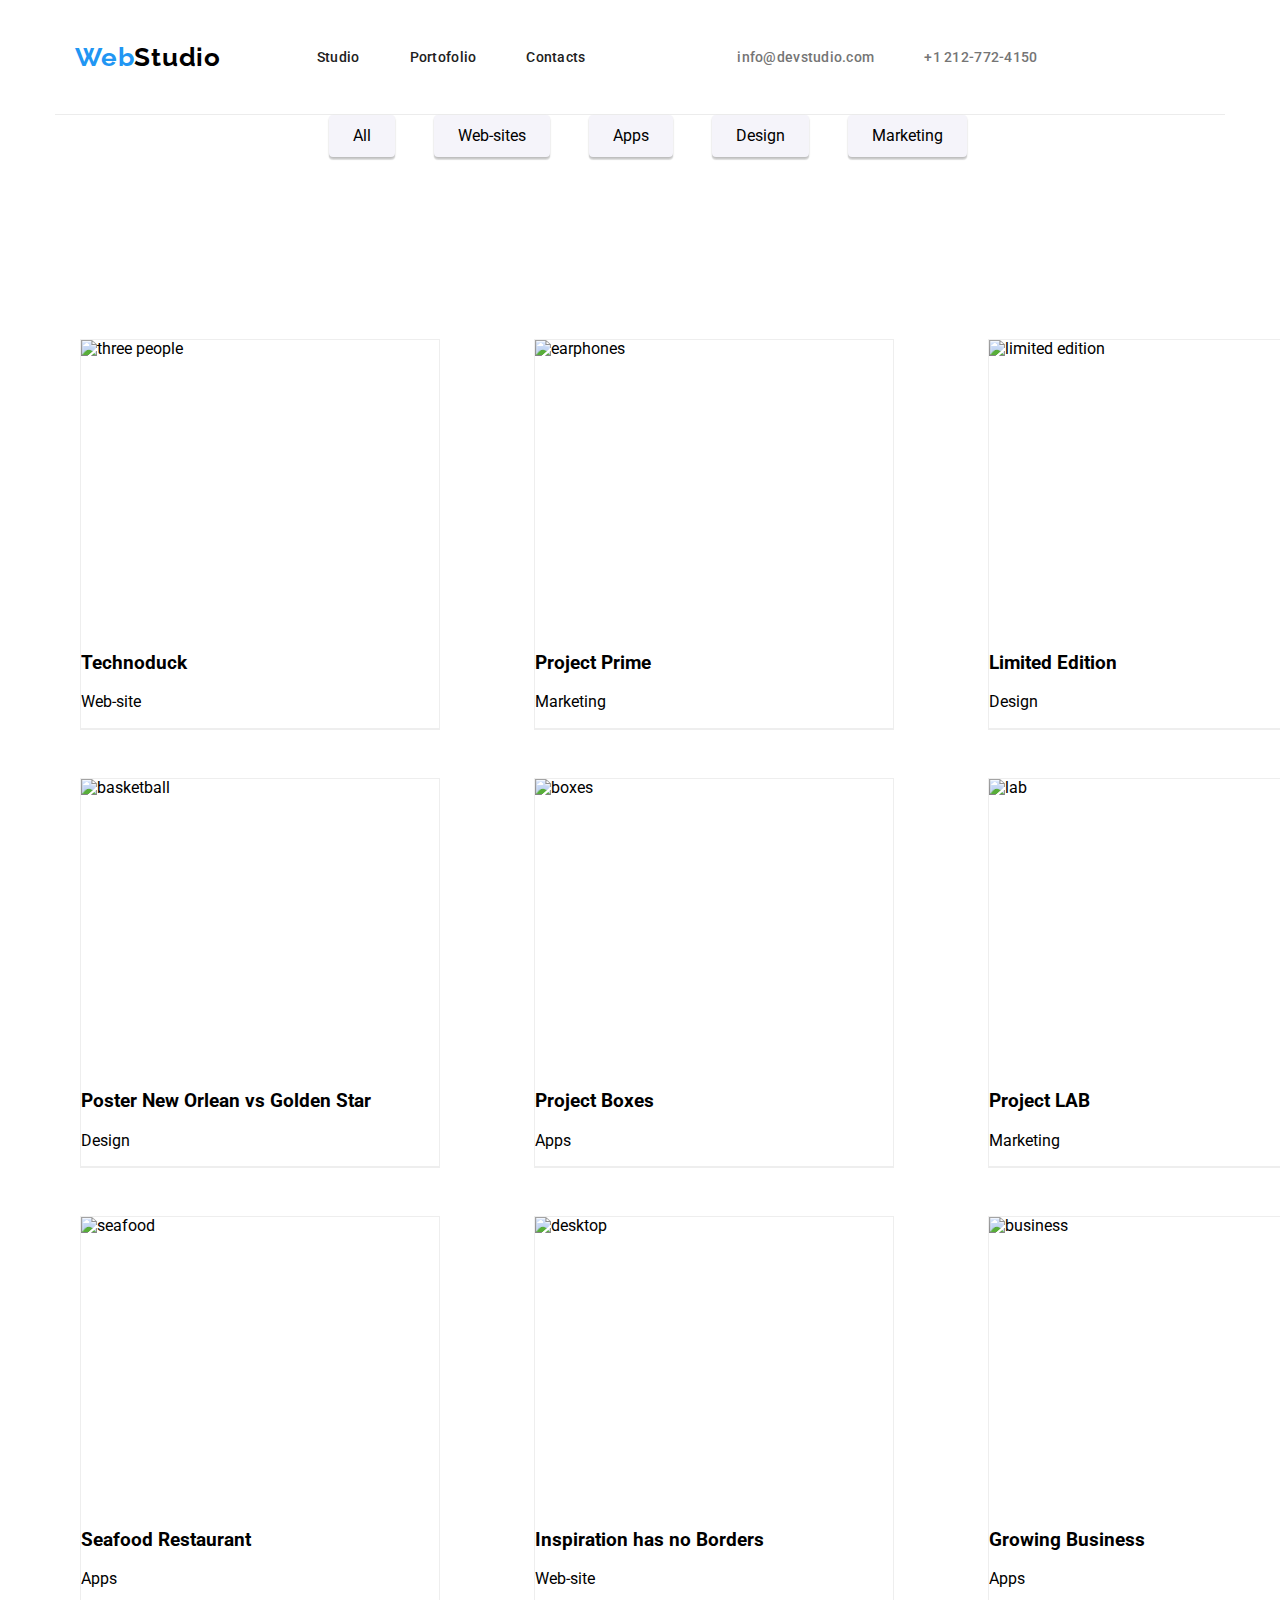
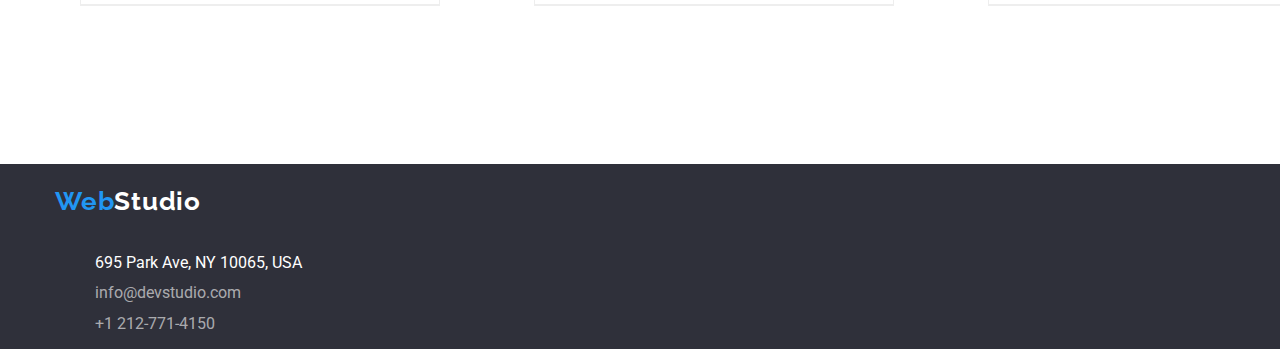
==== portofolio.html @ 062bff17 "update" ====
<!DOCTYPE html>
<html lang="en">
  <head>
    <meta charset="UTF-8" />
    <meta http-equiv="X-UA-Compatible" content="IE=edge" />
    <meta name="viewport" content="width=device-width, initial-scale=1.0" />
    <link rel = "preconnect" href = "[ <https://fonts.gstatic.com>](<https://fonts.gstatic.com/>)">
    <link
      href="https://fonts.googleapis.com/css2?family=Raleway:wght@700&family=Roboto:wght@400;500;700;900&display=swap"
      rel="stylesheet"
    />
     <link
    rel="stylesheet"
    href="https://cdnjs.cloudflare.com/ajax/libs/modern-normalize/1.0.0/modern-normalize.min.css"
  />
    <link rel="stylesheet" href="./css/styles.css">
    <title>Portofolio</title>
  </head>
  <body>
    <div class=" container header-container">
    <header>
      <!---header section-->
      <nav class="header-navigation">
        <h4 class="Webstudio-logo">Studio</h4>
        <ul class="navigation-list">
          <li><a class="navigation-one"href="./index.html">Studio</a></li>
          <li><a class="navigation-two" href="./portofolio.html">Portofolio</a></li>
          <li ><a class="navigation-three" href="Contacts">Contacts</a></li>
        </ul>
      <ul class="navigation-elements">
        <li ><a class="navigation-mail" href="info@devstudio.com">info@devstudio.com</a></li>
        <li ><a class="navigation-tel" href="+1 212-772-4150">+1 212-772-4150</a></li>
      </ul>
      </nav>
    </header>
    </div>
    <main>
      <!----hero section-->
      <div class=" container portofolio-options">
        <ul class="portofolio-list unstyled-list">
          <li class="portofolio-class" ><button class="portofolio-button"type="button">All</button></li>
          <li class="portofolio-class" ><button class="portofolio-button" type="button">Web-sites</button></li>
          <li class="portofolio-class"><button class="portofolio-button" type="button">Apps</button></li>
          <li class="portofolio-class"><button class="portofolio-button" type="button">Design</button></li>
          <li class="portofolio-class"> <button class="portofolio-button" type="button">Marketing</button></li>
        </ul>
      </div>
      </section>
      <!--portofolio section-->
      <div class="container portofolio-container">
          <div class="portofolio-container-one">
        <ul class="portofolio-photos" >
            <li class="portofolio-wrapper">
            <img width="270" height="260" src="./images/three people.jpg" alt="three people" />
            <div class="portofolio-text">
            <h3 class="portofolio-title">Technoduck</h3>
            <p class="paragraph">Web-site</p>
            </div>
          </li>
          <li class="portofolio-wrapper">
            <img  width="270" height="260" src="./images/basketball.jpg" alt="basketball" />
            <div class="portofolio-text">
            <h3 class="portofolio-title">Poster New Orlean vs Golden Star</h3>
            <p class="paragraph">Design</p>
            </div>
          </li>
          <li class="portofolio-wrapper">
            <img  width="270" height="260" src="./images/seafood.jpg" alt="seafood" />
            <div class="portofolio-text">
            <h3 class="portofolio-title">Seafood Restaurant</h3>
            <p class="paragraph">Apps</p>
            </div>
          </li>
        </ul>
        </div>
        <div class="portofolio-container-two">
          <ul class="portofolio-photos">
           <li class="portofolio-wrapper">
            <img  width="270" height="260" src="./images/earphones.jpg" alt="earphones" />
           <div class="portofolio-text">
            <h3 class="portofolio-title">Project Prime</h3>
            <p class="paragraph">Marketing</p>
            </div>
          </li>
          <li class="portofolio-wrapper">
            <img  width="270" height="260" src="./images/two boxes.jpg" alt="boxes" />
            <div class="portofolio-text">
            <h3 class="portofolio-title">Project Boxes</h3>
            <p class="paragraph">Apps</p>
            </div>
          </li>
          <li class="portofolio-wrapper">
            <img  width="270" height="260" src="./images/desktop.jpg" alt="desktop" />
            <div class="portofolio-text">
            <h3 class="title-two">Inspiration has no Borders</h3>
            <p class="paragraph">Web-site</p>
            </div>
          </li>
          </ul>
          </div>
          <div class="portofolio-container-three">
          <ul class="portofolio-photos">
             <li class="portofolio-wrapper">
            <img width="270" height="260"
              src="./images/i am limited edition.jpg"
              alt="limited edition"
            />
            <div class="portofolio-text">
            <h3 class="portofolio-title">Limited Edition</h3>
            <p class="paragraph">Design</p>
            </div>
          </li>
          <li class="portofolio-wrapper">
            <img  width="270" height="260" src="./images/lab tag.jpg" alt="lab" />
            <div class="portofolio-text">
            <h3 class="portofolio-title">Project LAB</h3>
            <p class="paragraph">Marketing</p>
            </div>
          </li>
          <li class="portofolio-wrapper">
            <img  width="270" height="260" src="./images/growimg business.jpg" alt="business" />
            <div class="portofolio-text">
            <h3 class="portofolio-title">Growing Business</h3>
            <p class="paragraph">Apps</p>
            </div>
          </li>
          </ul>
          </div>
      </div>
    </main>
 <!---Footer section-->
    <footer class="footer">
  <div class="container">
  <h4 class="Webstudio-logo-footer">Studio</h4>
  <address class= "container-footer">
  <ul class=" footer-list">
  <li class="footer-link"><a class="footer-address" href="695 Park Ave, NY 10065, USA">695 Park Ave, NY 10065, USA</a></li>
  <li class="footer-link"><a class="footer-mail" href="mailto:info@devstudio.com">info@devstudio.com</a></li>
  <li class="footer-link"><a class="footer-tel" href="tel:+12127724159">+1 212-771-4150</a></li>
    </ul>
  </address>
    </div>
</footer>
    </body>
</html>
---- css/styles.css ----
*,
::after,
::before {
  box-sizing: border-box;
}

/*  Container requirement (B8) */
.container{
 width: 1200px;
  margin: 0 auto;
  padding-left: 15px;
  padding-right: 15px;
  padding-top: 0px;
  padding-bottom: 0px;
}

:root {
  --hover-color: #2196f3;
  --main-color: #212121;
  --background-title: #2f303a;
  --logo-color: #000000;
  --grey-color: #757575;
  --white-color: #ffffff;
  --our-team-color: #f5f4fa;
  --background-portofolio: #e5e5e5;
}

body {
  font-family: "Roboto";
  font-style: normal;
}

/*nagivation tab*/

/*B7, B8 container width*/
.header-container {
  margin: 0 auto;
}
.header-navigation {
  font-weight: 500;
  font-size: 14px;
  line-height: 16px;
  letter-spacing: 0.02em;
  color: var(--main-color);
  list-style: none;
  /*cerinta H3 B4*/
  margin: auto 0;
  /*container flex*/
  display: flex;
  padding: 20px;
  /*H3 B13*/
  border-bottom: 1px solid #ececec;
  align-items: center;
  justify-content: center;
}
.navigation-one:hover,
.navigation-two:hover,
.navigation-three:hover,
.navigation-one:focus,
.navigation-two:focus,
.navigation-three:focus,
.navigation-one:active,
.navigation-two:active,
.navigation-three:active {
  color: var(--hover-color);
  cursor: pointer;
}
.navigation-elements {
  list-style: none;
  flex-grow: 3;
  display: inline-flex;
  gap: 50px;
}
.navigation-mail:hover,
.navigation-mail:focus,
.navigation-tel:hover,
.navigation-tel:focus {
  cursor: pointer;
  text-decoration: none;
  color: var(--hover-color);
}
.navigation-mail {
  text-decoration: none;
  list-style: none;
  text-align: right;
  color: var(--grey-color);
}
.navigation-tel {
  text-decoration: none;
  list-style: none;
  color: var(--grey-color);
}
.navigation-list {
  display: inline-flex;
  justify-content: flex-start;
  gap: 50px;
  flex-grow: 2;
}
.navigation-list li a {
  text-decoration: none;
  list-style: none;
  color: var(--main-color);
}
.navigation-list > li {
  list-style: none;
}
.unstyled-list {
  text-decoration: none;
}
/*logo*/
.Webstudio-logo {
  color: var(--logo-color);
  font-family: Raleway;
  font-weight: 700px;
  letter-spacing: 0.03em;
  line-height: 4.67px;
  font-size: 26px;
  flex-grow: 1;
}
.Webstudio-logo::before {
  content: "Web";
  color: var(--hover-color);
  letter-spacing: 0.03em;
  font-size: 26px;
}

/*hero section*/
.hero-section {
  background-color: var(--background-title);
  text-align: center;
  color: var(--white-color);
  line-height: 2.72;
  gap: 30px;
  /*H3 B15*/
  padding-top: 94px;
  padding-bottom: 94px;
  display: flex;
  flex-direction: column;
}
.hero-index-button {
  font-weight: 700;
  font-size: 16px;
  line-height: 1.85;
  background-color: #2196f3;
  color: var(--white-color);
  box-shadow: 0px 4px 4px rgba(0, 0, 0, 0.15);
  border-radius: 4px;
  width: 200px;
  height: 50px;
  align-self: center;
}

/*about-us*/
.about-us-div {
  display: flex;
  /*H3 B15*/
  flex-direction: row;
  margin-left: auto;
  margin-right: auto;
  margin: 0 auto;
  padding: 94px;
}
.about-us-list {
  display: flex;
  flex-direction: row;
  list-style: none;
  gap: 30px;
}
.us-blocks {
  color: var(--grey-color);
  font-style: normal;
  font-weight: 400;
  font-size: 14px;
  flex-wrap: wrap;
}

.title-about-us {
  font-weight: 700;
  font-size: 14px;
  line-height: 1.14;
  color: var(--main-color);
  text-align: left;
  margin-bottom: 8px;
}
/*something is wrong with class on p
/* *.description-about-us {
  font-weight: 400;
  font-size: 14px;
  line-height: 5.35px;
  letter-spacing: 0.03em;
  color-scheme: var(--grey-color);

}

/*what we do*/

.what-we-do {
  /*container flex*/
  display: flex;
  flex-direction: column;

}
.what-we-do-title {
  font-weight: 700;
  font-size: 36px;
  line-height: 1.16;
  text-align: center;
  letter-spacing: 0.03em;
  color: var(--main-color);
  display: flex;
  align-self: center;
}
.image-section-row {
  gap: 30px;
  width: 370px;
  height: 294px;
  top: 1061px;
  left: 215px;
  display: flex;
}
.photo-row {
  display: flex;
}
/*our team section*/
.team-div {
  display: flex;
  flex-direction: row;
}
.our-team-section {
  background-color: var(--our-team-color);
  display: inline-block;
}
.our-team-title {
  font-size: 36px;
  font-weight: 700;
  text-align: center;
  color: var(--main-color);
}
.team-presentation {
  display: flex;
  flex-direction: row;
  gap: 30px;
}
.index-wrapper {
  font-size: 16px;
  display: flex;
  align-items: center;
  gap: 10px;
  overflow: hidden;
  border-radius: 0px 0px 4px 4px;
  color: var(--main-color);
  letter-spacing: 0.03em;
  flex-direction: row;
  box-shadow: 0px 1px 3px rgba(0, 0, 0, 0.12), 0px 1px 1px rgba(0, 0, 0, 0.14),
    0px 2px 1px rgba(0, 0, 0, 0.2);
}
.our-team-person {
  color: var(--main-color);
  font-weight: 500;
  text-align: center;
}
.our-team-job {
  color: var(--grey-color);
  font-weight: 400;
  text-align: center;
  letter-spacing: 0.03em;
}
/*footer-section*/
.footer {
  background-color: var(--background-title);
  display: flex;
  color: var(--white-color);
}
.container-footer {
  display: flex;
  flex-direction: column;
  text-decoration: none;
  color: var(--white-color);
}
.footer-list {
  text-decoration: none;
  list-style: none;
  font-style: normal;
  gap: 12px;
  display: flex;
  flex-direction: column;
}
.footer-address {
  color: #ffffff;
  margin-top: 28px;
  margin-bottom: 12px;
  text-decoration: none;
}
.footer-mail {
  margin-bottom: 12px;
  color: rgba(255, 255, 255, 0.6);
  text-decoration: none;
}
.footer-tel {
  color: rgba(255, 255, 255, 0.6);
  text-decoration: none;
}

/*logo footer*/

.Webstudio-logo-footer {
  color: var(--white-color);
  font-family: Raleway;
  font-weight: 700px;
  letter-spacing: 0.03em;
  line-height: 4.67px;
  font-size: 26px;
  align-items: center;
}
.Webstudio-logo-footer::before {
  content: "Web";
  color: var(--hover-color);
}
.
/*portofolio section*/
.portofolio-options {
  display: flex;
  margin: 0 auto;
  padding-left: 15px;
  padding-right: 15px;
  padding-top: 30px;
  padding-bottom: 0px;
}
.portofolio-list {
  /*container flex*/
  display: flex;
  gap: 8px;
  flex-direction: row;
  color: var(--main-color);
  justify-content: center;
  border: none;
  align-items: center;
  list-style: none;
  font-weight: 500;
  font-size: 16px;
  line-height: 1.62;
  letter-spacing: 0.03em;
  justify-content: center;
  gap: 15px;
  margin: 0px 0px 72px 0px;
}

.portofolio-button {
  background-color: var(--our-team-color);
  border-radius: 4px;
  border: none;
  transition-duration: 0.2s;
  width: auto;
  margin-right: 24px;
  box-shadow: 0px 3px 1px rgba(0, 0, 0, 0.1), 0px 1px 2px rgba(0, 0, 0, 0.08),
    0px 2px 2px rgba(0, 0, 0, 0.12);
  padding: 12px 24px;
}
.portofolio-button:active {
  box-shadow: 0px 3px 1px rgba(0, 0, 0, 0.1), 0px 1px 2px rgba(0, 0, 0, 0.08),
    0px 2px 2px rgba(0, 0, 0, 0.12);
}
.portofolio-button:hover,
.portofolio-button:focus {
  background-color: var(--hover-color);
  color: var(--white-color);
  border-radius: 4px;
  border: none;
  transition-duration: 0.4s;
  width: auto;
  text-decoration: none;
}
/*portofolio container flex*/

.portofolio-container {
  display: flex;
  align-items: flex-start;
  gap: 30px;
  margin-left: auto;
  margin-right: auto;
  padding: 94px 0;
}
.portofolio-wrapper{
  display: flex;
  flex-direction:column;
  align-items: left;
  overflow: hidden;
  border: 0.5px solid #eee;
   border-bottom: 1px solid #eee;
  margin-bottom: 48px;
  margin-right: 24px;
  width: 360px;
}
.portofolio-wrapper>img {
  display: block;
  max-width: 100%;
  width: 370px;
  height: 294px;
}
.portofolio-container-one,
.portofolio-container-two,
.portofolio-container-three {
  display: flex;
  flex-direction: row;
}
.portofolio-photos {
  margin-left: auto;
  margin-right: auto;
  list-style: none;
}
.portofolio-text {
  border-top: none;
    border-bottom: 1px solid #eeeeee;
    color:var(--white-color)
    box-shadow: 0px 1px 6px rgb(46 47 66 / 8%), 0px 1px 1px rgb(46 47 66 / 16%), 0px 2px 1px rgb(46 47 66 / 8%);
    text-align:left;
}
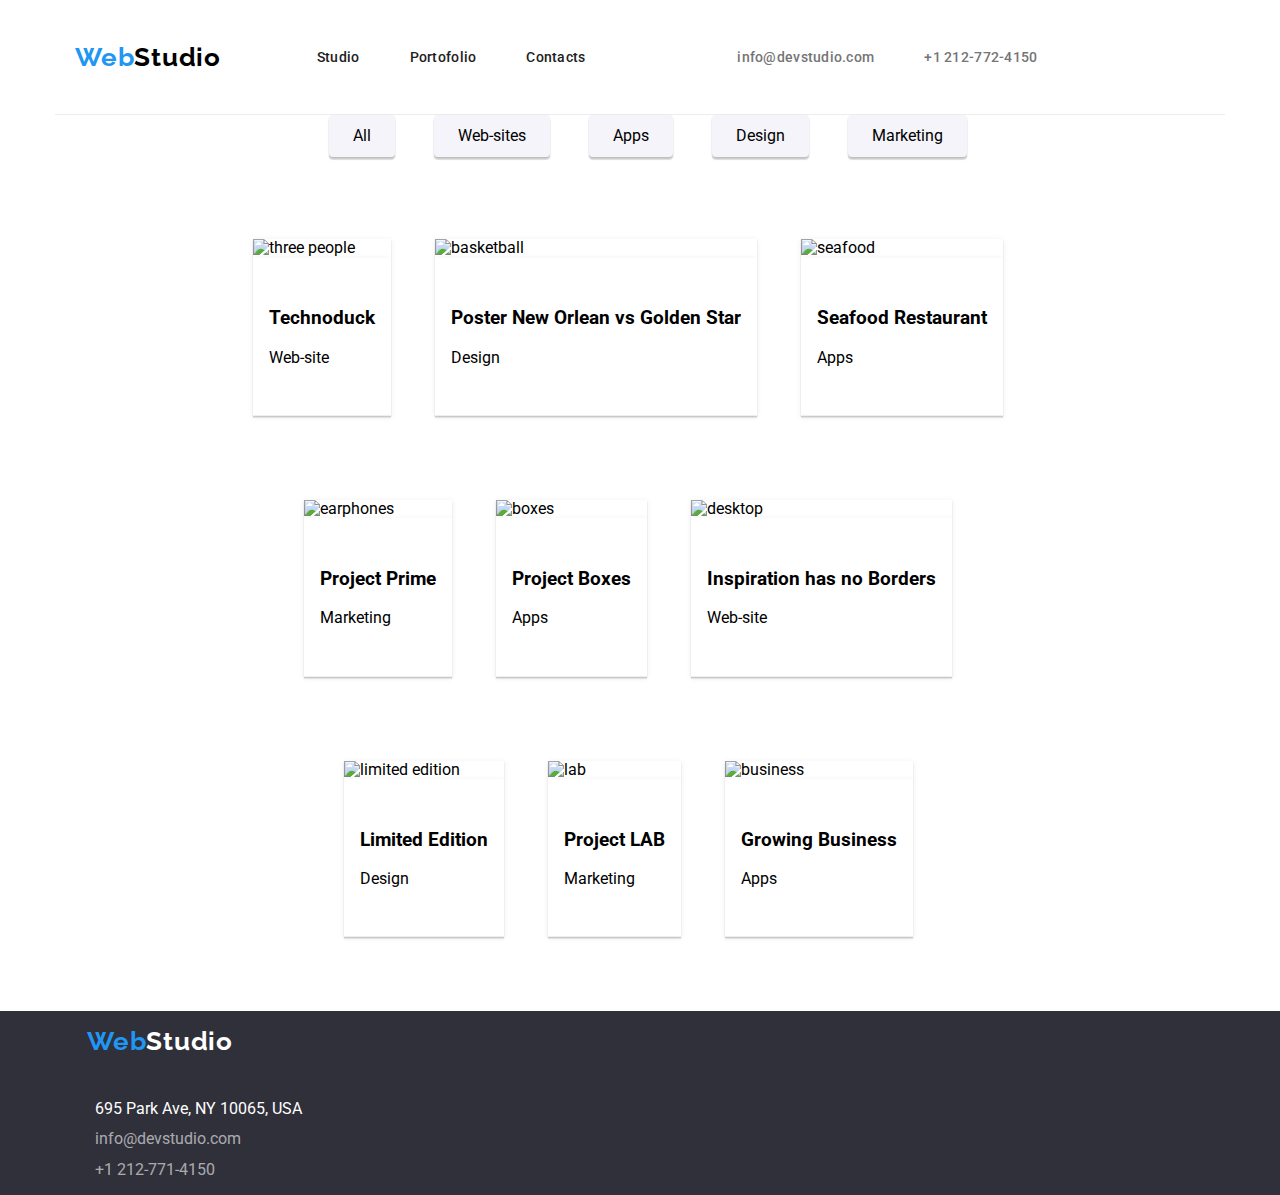
==== commit d73398b9: "updated" ====
--- a/portofolio.html
+++ b/portofolio.html
@@ -4,142 +4,170 @@
     <meta charset="UTF-8" />
     <meta http-equiv="X-UA-Compatible" content="IE=edge" />
     <meta name="viewport" content="width=device-width, initial-scale=1.0" />
-    <link rel = "preconnect" href = "[ <https://fonts.gstatic.com>](<https://fonts.gstatic.com/>)">
+    <link
+      rel="preconnect"
+      href="[ <https://fonts.gstatic.com>](<https://fonts.gstatic.com/>)"
+    />
     <link
       href="https://fonts.googleapis.com/css2?family=Raleway:wght@700&family=Roboto:wght@400;500;700;900&display=swap"
       rel="stylesheet"
     />
-     <link
-    rel="stylesheet"
-    href="https://cdnjs.cloudflare.com/ajax/libs/modern-normalize/1.0.0/modern-normalize.min.css"
-  />
-    <link rel="stylesheet" href="./css/styles.css">
+    <link
+      rel="stylesheet"
+      href="https://cdnjs.cloudflare.com/ajax/libs/modern-normalize/1.0.0/modern-normalize.min.css"
+    />
+    <link rel="stylesheet" href="./css/styles.css" />
     <title>Portofolio</title>
   </head>
   <body>
-    <div class=" container header-container">
     <header>
       <!---header section-->
-      <nav class="header-navigation">
-        <h4 class="Webstudio-logo">Studio</h4>
-        <ul class="navigation-list">
-          <li><a class="navigation-one"href="./index.html">Studio</a></li>
-          <li><a class="navigation-two" href="./portofolio.html">Portofolio</a></li>
-          <li ><a class="navigation-three" href="Contacts">Contacts</a></li>
-        </ul>
-      <ul class="navigation-elements">
-        <li ><a class="navigation-mail" href="info@devstudio.com">info@devstudio.com</a></li>
-        <li ><a class="navigation-tel" href="+1 212-772-4150">+1 212-772-4150</a></li>
-      </ul>
-      </nav>
+      <div class="container header-container">
+        <nav class="header-navigation">
+          <h4 class="Webstudio-logo">Studio</h4>
+          <ul class="navigation-list">
+            <li><a class="navigation-one" href="./index.html">Studio</a></li>
+            <li>
+              <a class="navigation-two" href="./portofolio.html">Portofolio</a>
+            </li>
+            <li><a class="navigation-three" href="Contacts">Contacts</a></li>
+          </ul>
+          <ul class="navigation-elements">
+            <li>
+              <a class="navigation-mail" href="info@devstudio.com"
+                >info@devstudio.com</a
+              >
+            </li>
+            <li>
+              <a class="navigation-tel" href="+1 212-772-4150"
+                >+1 212-772-4150</a
+              >
+            </li>
+          </ul>
+        </nav>
+      </div>
     </header>
-    </div>
+    <!----hero section-->
     <main>
-      <!----hero section-->
-      <div class=" container portofolio-options">
-        <ul class="portofolio-list unstyled-list">
-          <li class="portofolio-class" ><button class="portofolio-button"type="button">All</button></li>
-          <li class="portofolio-class" ><button class="portofolio-button" type="button">Web-sites</button></li>
-          <li class="portofolio-class"><button class="portofolio-button" type="button">Apps</button></li>
-          <li class="portofolio-class"><button class="portofolio-button" type="button">Design</button></li>
-          <li class="portofolio-class"> <button class="portofolio-button" type="button">Marketing</button></li>
-        </ul>
-      </div>
-      </section>
-      <!--portofolio section-->
-      <div class="container portofolio-container">
-          <div class="portofolio-container-one">
-        <ul class="portofolio-photos" >
+      <div class="portofolio-options">
+        <section class="container">
+          <ul class="portofolio-list unstyled-list">
+            <li class="portofolio-class">
+              <button class="portofolio-button" type="button">All</button>
+            </li>
+            <li class="portofolio-class">
+              <button class="portofolio-button" type="button">Web-sites</button>
+            </li>
+            <li class="portofolio-class">
+              <button class="portofolio-button" type="button">Apps</button>
+            </li>
+            <li class="portofolio-class">
+              <button class="portofolio-button" type="button">Design</button>
+            </li>
+            <li class="portofolio-class">
+              <button class="portofolio-button" type="button">Marketing</button>
+            </li>
+          </ul>
+          <!--portofolio section wrapper-->
+          <ul class="portofolio-one">
             <li class="portofolio-wrapper">
-            <img width="270" height="260" src="./images/three people.jpg" alt="three people" />
-            <div class="portofolio-text">
-            <h3 class="portofolio-title">Technoduck</h3>
-            <p class="paragraph">Web-site</p>
-            </div>
-          </li>
-          <li class="portofolio-wrapper">
-            <img  width="270" height="260" src="./images/basketball.jpg" alt="basketball" />
-            <div class="portofolio-text">
-            <h3 class="portofolio-title">Poster New Orlean vs Golden Star</h3>
-            <p class="paragraph">Design</p>
-            </div>
-          </li>
-          <li class="portofolio-wrapper">
-            <img  width="270" height="260" src="./images/seafood.jpg" alt="seafood" />
-            <div class="portofolio-text">
-            <h3 class="portofolio-title">Seafood Restaurant</h3>
-            <p class="paragraph">Apps</p>
-            </div>
-          </li>
-        </ul>
-        </div>
-        <div class="portofolio-container-two">
-          <ul class="portofolio-photos">
-           <li class="portofolio-wrapper">
-            <img  width="270" height="260" src="./images/earphones.jpg" alt="earphones" />
-           <div class="portofolio-text">
-            <h3 class="portofolio-title">Project Prime</h3>
-            <p class="paragraph">Marketing</p>
-            </div>
-          </li>
-          <li class="portofolio-wrapper">
-            <img  width="270" height="260" src="./images/two boxes.jpg" alt="boxes" />
-            <div class="portofolio-text">
-            <h3 class="portofolio-title">Project Boxes</h3>
-            <p class="paragraph">Apps</p>
-            </div>
-          </li>
-          <li class="portofolio-wrapper">
-            <img  width="270" height="260" src="./images/desktop.jpg" alt="desktop" />
-            <div class="portofolio-text">
-            <h3 class="title-two">Inspiration has no Borders</h3>
-            <p class="paragraph">Web-site</p>
-            </div>
-          </li>
+              <img src="./images/three people.jpg" alt="three people" />
+              <div class="portofolio-text">
+                <h3 class="portofolio-title">Technoduck</h3>
+                <p class="paragraph">Web-site</p>
+              </div>
+            </li>
+            <li class="portofolio-wrapper">
+              <img src="./images/basketball.jpg" alt="basketball" />
+              <div class="portofolio-text">
+                <h3 class="portofolio-title">
+                  Poster New Orlean vs Golden Star
+                </h3>
+                <p class="paragraph">Design</p>
+              </div>
+            </li>
+            <li class="portofolio-wrapper">
+              <img src="./images/seafood.jpg" alt="seafood" />
+              <div class="portofolio-text">
+                <h3 class="portofolio-title">Seafood Restaurant</h3>
+                <p class="paragraph">Apps</p>
+              </div>
+            </li>
           </ul>
-          </div>
-          <div class="portofolio-container-three">
-          <ul class="portofolio-photos">
-             <li class="portofolio-wrapper">
-            <img width="270" height="260"
-              src="./images/i am limited edition.jpg"
-              alt="limited edition"
-            />
-            <div class="portofolio-text">
-            <h3 class="portofolio-title">Limited Edition</h3>
-            <p class="paragraph">Design</p>
-            </div>
-          </li>
-          <li class="portofolio-wrapper">
-            <img  width="270" height="260" src="./images/lab tag.jpg" alt="lab" />
-            <div class="portofolio-text">
-            <h3 class="portofolio-title">Project LAB</h3>
-            <p class="paragraph">Marketing</p>
-            </div>
-          </li>
-          <li class="portofolio-wrapper">
-            <img  width="270" height="260" src="./images/growimg business.jpg" alt="business" />
-            <div class="portofolio-text">
-            <h3 class="portofolio-title">Growing Business</h3>
-            <p class="paragraph">Apps</p>
-            </div>
-          </li>
+          <ul class="portofolio-two">
+            <li class="portofolio-wrapper">
+              <img src="./images/earphones.jpg" alt="earphones" />
+              <div class="portofolio-text">
+                <h3 class="portofolio-title">Project Prime</h3>
+                <p class="paragraph">Marketing</p>
+              </div>
+            </li>
+            <li class="portofolio-wrapper">
+              <img src="./images/two boxes.jpg" alt="boxes" />
+              <div class="portofolio-text">
+                <h3 class="portofolio-title">Project Boxes</h3>
+                <p class="paragraph">Apps</p>
+              </div>
+            </li>
+            <li class="portofolio-wrapper">
+              <img src="./images/desktop.jpg" alt="desktop" />
+              <div class="portofolio-text">
+                <h3 class="title-two">Inspiration has no Borders</h3>
+                <p class="paragraph">Web-site</p>
+              </div>
+            </li>
           </ul>
-          </div>
+          <ul class="portofolio-three">
+            <li class="portofolio-wrapper">
+              <img
+                src="./images/i am limited edition.jpg"
+                alt="limited edition"
+              />
+              <div class="portofolio-text">
+                <h3 class="portofolio-title">Limited Edition</h3>
+                <p class="paragraph">Design</p>
+              </div>
+            </li>
+            <li class="portofolio-wrapper">
+              <img src="./images/lab tag.jpg" alt="lab" />
+              <div class="portofolio-text">
+                <h3 class="portofolio-title">Project LAB</h3>
+                <p class="paragraph">Marketing</p>
+              </div>
+            </li>
+            <li class="portofolio-wrapper">
+              <img src="./images/growimg business.jpg" alt="business" />
+              <div class="portofolio-text">
+                <h3 class="portofolio-title">Growing Business</h3>
+                <p class="paragraph">Apps</p>
+              </div>
+            </li>
+          </ul>
+        </section>
       </div>
     </main>
- <!---Footer section-->
+    <!---Footer section-->
     <footer class="footer">
-  <div class="container">
-  <h4 class="Webstudio-logo-footer">Studio</h4>
-  <address class= "container-footer">
-  <ul class=" footer-list">
-  <li class="footer-link"><a class="footer-address" href="695 Park Ave, NY 10065, USA">695 Park Ave, NY 10065, USA</a></li>
-  <li class="footer-link"><a class="footer-mail" href="mailto:info@devstudio.com">info@devstudio.com</a></li>
-  <li class="footer-link"><a class="footer-tel" href="tel:+12127724159">+1 212-771-4150</a></li>
-    </ul>
-  </address>
-    </div>
-</footer>
-    </body>
-</html>+      <div class="container">
+        <h4 class="Webstudio-logo-footer">Studio</h4>
+        <address class="addrress-footer">
+          <ul class="footer-list">
+            <li class="footer-link">
+              <a class="footer-address" href="695 Park Ave, NY 10065, USA"
+                >695 Park Ave, NY 10065, USA</a
+              >
+            </li>
+            <li class="footer-link">
+              <a class="footer-mail" href="mailto:info@devstudio.com"
+                >info@devstudio.com</a
+              >
+            </li>
+            <li class="footer-link">
+              <a class="footer-tel" href="tel:+12127724159">+1 212-771-4150</a>
+            </li>
+          </ul>
+        </address>
+      </div>
+    </footer>
+  </body>
+</html>
--- a/css/styles.css
+++ b/css/styles.css
@@ -4,7 +4,11 @@
   box-sizing: border-box;
 }
 
-/*  Container requirement (B8) */
+a, button, br, img,ul, h1,h2,h3,h4 {
+    margin-left: 0;
+    margin-right: 0;}
+
+/*B7, B8 container width */
 .container{
  width: 1200px;
   margin: 0 auto;
@@ -32,10 +36,7 @@
 
 /*nagivation tab*/
 
-/*B7, B8 container width*/
-.header-container {
-  margin: 0 auto;
-}
+
 .header-navigation {
   font-weight: 500;
   font-size: 14px;
@@ -136,6 +137,7 @@
   padding-bottom: 94px;
   display: flex;
   flex-direction: column;
+  width: 100%;
 }
 .hero-index-button {
   font-weight: 700;
@@ -155,10 +157,8 @@
   display: flex;
   /*H3 B15*/
   flex-direction: row;
-  margin-left: auto;
-  margin-right: auto;
   margin: 0 auto;
-  padding: 94px;
+  justify-content: center;
 }
 .about-us-list {
   display: flex;
@@ -180,8 +180,8 @@
   line-height: 1.14;
   color: var(--main-color);
   text-align: left;
-  margin-bottom: 8px;
-}
+  margin-bottom: 8px;}
+ 
 /*something is wrong with class on p
 /* *.description-about-us {
   font-weight: 400;
@@ -204,19 +204,18 @@
   font-weight: 700;
   font-size: 36px;
   line-height: 1.16;
-  text-align: center;
-  letter-spacing: 0.03em;
-  color: var(--main-color);
-  display: flex;
+  letter-spacing: 0.03em;
+  color: var(--main-color);
   align-self: center;
 }
 .image-section-row {
   gap: 30px;
   width: 370px;
   height: 294px;
-  top: 1061px;
-  left: 215px;
-  display: flex;
+  display: flex;
+  flex-direction: row;
+  flex-wrap: nowrap;
+  align-items: center;
 }
 .photo-row {
   display: flex;
@@ -228,7 +227,8 @@
 }
 .our-team-section {
   background-color: var(--our-team-color);
-  display: inline-block;
+  display: flex;
+  width: 100%;
 }
 .our-team-title {
   font-size: 36px;
@@ -270,14 +270,20 @@
   background-color: var(--background-title);
   display: flex;
   color: var(--white-color);
-}
-.container-footer {
+  width: 100%;
+}
+
+.Webstudio-logo-footer.addrress-footer{
+  gap:28px;
+  align-items: flex-start;
+}
+.addrress-footer {
   display: flex;
   flex-direction: column;
   text-decoration: none;
   color: var(--white-color);
 }
-.footer-list {
+.footer-link {
   text-decoration: none;
   list-style: none;
   font-style: normal;
@@ -311,10 +317,15 @@
   line-height: 4.67px;
   font-size: 26px;
   align-items: center;
+  margin-top: 28px;
+  margin-bottom: 12px;
+  padding-left: 32px;;
 }
 .Webstudio-logo-footer::before {
   content: "Web";
   color: var(--hover-color);
+  margin-top: 28px;
+  margin-bottom: 12px;
 }
 .
 /*portofolio section*/
@@ -383,35 +394,35 @@
 .portofolio-wrapper{
   display: flex;
   flex-direction:column;
-  align-items: left;
   overflow: hidden;
-  border: 0.5px solid #eee;
-   border-bottom: 1px solid #eee;
+  border-bottom: 1px solid #eee;
+  box-shadow: 0px 1px 6px rgb(46 47 66 / 8%), 0px 1px 1px rgb(46 47 66 / 16%), 0px 2px 1px rgb(46 47 66 / 8%);
+  border-top: none;
   margin-bottom: 48px;
   margin-right: 24px;
-  width: 360px;
-}
-.portofolio-wrapper>img {
+
+}
+.portofolio-wrapper.img {
   display: block;
   max-width: 100%;
   width: 370px;
   height: 294px;
 }
-.portofolio-container-one,
-.portofolio-container-two,
-.portofolio-container-three {
-  display: flex;
-  flex-direction: row;
-}
-.portofolio-photos {
-  margin-left: auto;
-  margin-right: auto;
-  list-style: none;
+.portofolio-one,
+.portofolio-two,
+.portofolio-three {
+  display: flex;
+  flex-wrap: nowrap;
+    padding: 10px;
+    gap: 20px;
+    justify-content: center;
+    flex-direction: row;
 }
 .portofolio-text {
-  border-top: none;
-    border-bottom: 1px solid #eeeeee;
     color:var(--white-color)
     box-shadow: 0px 1px 6px rgb(46 47 66 / 8%), 0px 1px 1px rgb(46 47 66 / 16%), 0px 2px 1px rgb(46 47 66 / 8%);
     text-align:left;
-}
+    padding: 32px 16px;
+    box-shadow: 0px 1px 6px rgb(46 47 66 / 8%), 0px 1px 1px rgb(46 47 66 / 16%), 0px 2px 1px rgb(46 47 66 / 8%);
+    border-top:none;
+}
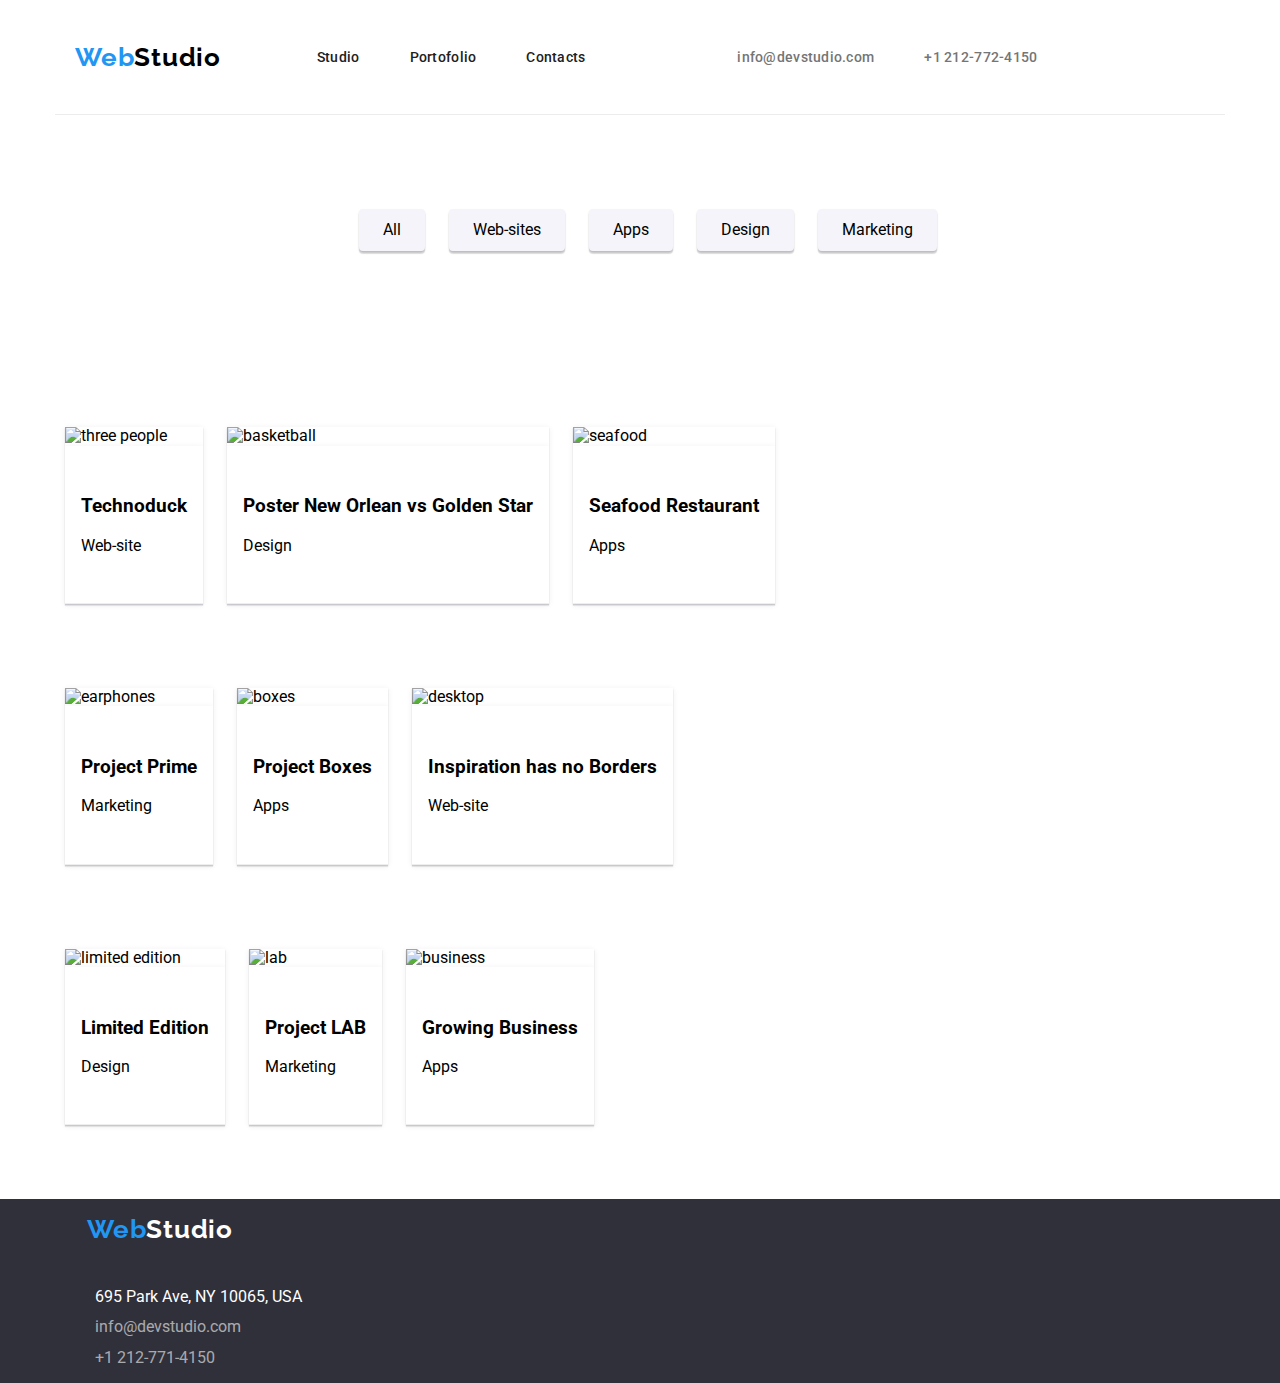
==== commit 929d7c58: "update" ====
--- a/portofolio.html
+++ b/portofolio.html
@@ -51,7 +51,7 @@
     <main>
       <div class="portofolio-options">
         <section class="container">
-          <ul class="portofolio-list unstyled-list">
+          <ul class="portofolio-list">
             <li class="portofolio-class">
               <button class="portofolio-button" type="button">All</button>
             </li>
--- a/css/styles.css
+++ b/css/styles.css
@@ -138,6 +138,7 @@
   display: flex;
   flex-direction: column;
   width: 100%;
+  height: 100%;
 }
 .hero-index-button {
   font-weight: 700;
@@ -229,30 +230,42 @@
   background-color: var(--our-team-color);
   display: flex;
   width: 100%;
+  flex-direction: column;
 }
 .our-team-title {
   font-size: 36px;
   font-weight: 700;
   text-align: center;
   color: var(--main-color);
+  line-height: 1.16;
+  text-align: center;
+  letter-spacing: 0.03em;  
 }
 .team-presentation {
   display: flex;
   flex-direction: row;
   gap: 30px;
+  list-style: none;
+}
+.team-card{
+ padding: 32px 16px; 
+
 }
 .index-wrapper {
   font-size: 16px;
   display: flex;
-  align-items: center;
-  gap: 10px;
+  flex-direction: column;
+  flex-wrap: wrap;
   overflow: hidden;
-  border-radius: 0px 0px 4px 4px;
-  color: var(--main-color);
-  letter-spacing: 0.03em;
-  flex-direction: row;
-  box-shadow: 0px 1px 3px rgba(0, 0, 0, 0.12), 0px 1px 1px rgba(0, 0, 0, 0.14),
-    0px 2px 1px rgba(0, 0, 0, 0.2);
+  color: var(--main-color);
+  letter-spacing: 0.03em;
+  box-shadow: 0px 1px 3px rgba(0, 0, 0, 0.12), 0px 1px 1px rgba(0, 0, 0, 0.14), 0px 2px 1px rgba(0, 0, 0, 0.2);
+border-radius: 0px 0px 4px 4px;
+}
+.index-wrapper>img{
+  display: block;
+  width: 270px;
+  height:260px;
 }
 .our-team-person {
   color: var(--main-color);
@@ -340,10 +353,9 @@
 .portofolio-list {
   /*container flex*/
   display: flex;
-  gap: 8px;
-  flex-direction: row;
-  color: var(--main-color);
+  flex-direction: row;
   justify-content: center;
+  color: var(--main-color);
   border: none;
   align-items: center;
   list-style: none;
@@ -351,9 +363,13 @@
   font-size: 16px;
   line-height: 1.62;
   letter-spacing: 0.03em;
-  justify-content: center;
-  gap: 15px;
   margin: 0px 0px 72px 0px;
+  padding-top: 94px;
+  padding-bottom: 94px;;
+}
+.portofolio-class{
+  gap: 8px;
+
 }
 
 .portofolio-button {
@@ -375,11 +391,10 @@
 .portofolio-button:focus {
   background-color: var(--hover-color);
   color: var(--white-color);
-  border-radius: 4px;
-  border: none;
   transition-duration: 0.4s;
   width: auto;
   text-decoration: none;
+  cursor: pointer;
 }
 /*portofolio container flex*/
 
@@ -413,10 +428,8 @@
 .portofolio-three {
   display: flex;
   flex-wrap: nowrap;
-    padding: 10px;
-    gap: 20px;
-    justify-content: center;
-    flex-direction: row;
+  padding: 10px;
+  flex-direction: row;
 }
 .portofolio-text {
     color:var(--white-color)
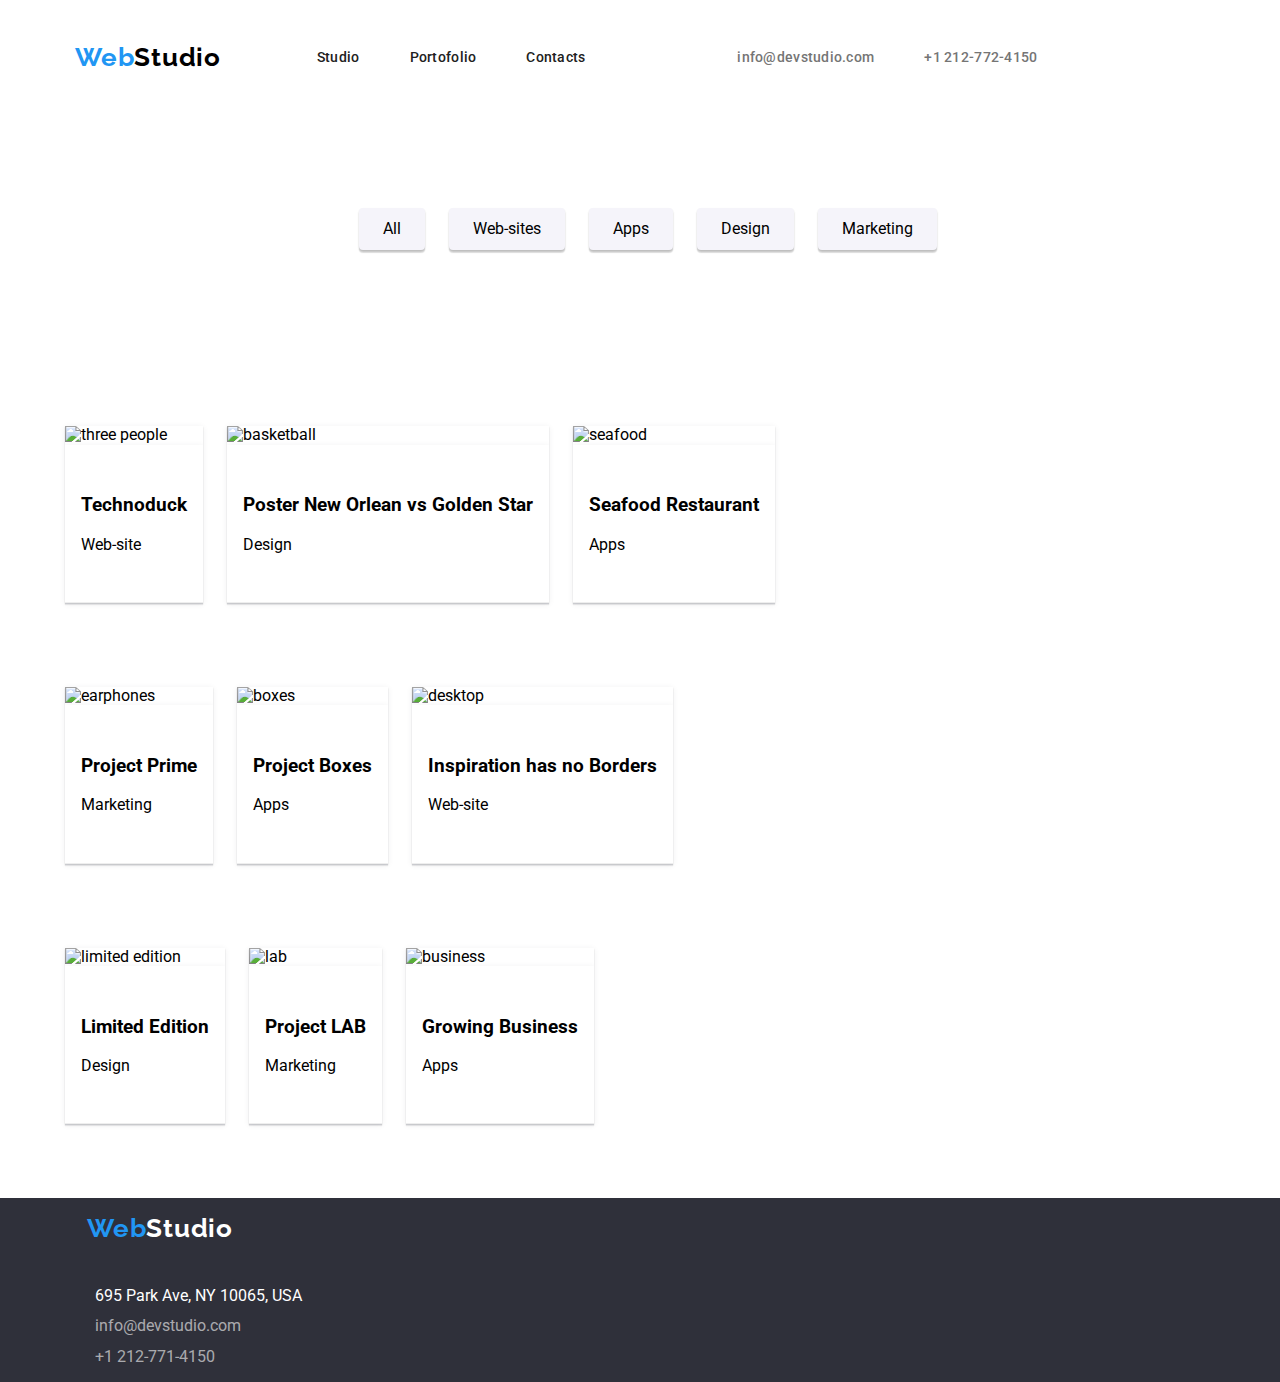
==== commit 90df5d7e: "Merge pull request #45 from si12mo34/Homework-03" ====
--- a/portofolio.html
+++ b/portofolio.html
@@ -20,7 +20,7 @@
     <title>Portofolio</title>
   </head>
   <body>
-    <header>
+    <header class="hearder-start">
       <!---header section-->
       <div class="container header-container">
         <nav class="header-navigation">
--- a/css/styles.css
+++ b/css/styles.css
@@ -34,6 +34,9 @@
   font-style: normal;
 }
 
+.header-start{
+ border-bottom: 1px solid #ececec;
+}
 /*nagivation tab*/
 
 
@@ -50,7 +53,6 @@
   display: flex;
   padding: 20px;
   /*H3 B13*/
-  border-bottom: 1px solid #ececec;
   align-items: center;
   justify-content: center;
 }
@@ -128,7 +130,6 @@
 /*hero section*/
 .hero-section {
   background-color: var(--background-title);
-  text-align: center;
   color: var(--white-color);
   line-height: 2.72;
   gap: 30px;
@@ -137,8 +138,10 @@
   padding-bottom: 94px;
   display: flex;
   flex-direction: column;
+  justify-content: center;
+  text-align: center;
   width: 100%;
-  height: 100%;
+  height: 600px;
 }
 .hero-index-button {
   font-weight: 700;
@@ -160,6 +163,8 @@
   flex-direction: row;
   margin: 0 auto;
   justify-content: center;
+  padding-bottom: 94px;
+  padding-top: 94px;
 }
 .about-us-list {
   display: flex;
@@ -199,6 +204,8 @@
   /*container flex*/
   display: flex;
   flex-direction: column;
+  padding-bottom: 94px;
+  padding-top: 94px;
 
 }
 .what-we-do-title {
@@ -225,13 +232,11 @@
 .team-div {
   display: flex;
   flex-direction: row;
-}
-.our-team-section {
+  padding-bottom: 94px;
+  padding-top: 94px;
   background-color: var(--our-team-color);
-  display: flex;
-  width: 100%;
-  flex-direction: column;
-}
+}
+
 .our-team-title {
   font-size: 36px;
   font-weight: 700;
@@ -260,7 +265,9 @@
   color: var(--main-color);
   letter-spacing: 0.03em;
   box-shadow: 0px 1px 3px rgba(0, 0, 0, 0.12), 0px 1px 1px rgba(0, 0, 0, 0.14), 0px 2px 1px rgba(0, 0, 0, 0.2);
-border-radius: 0px 0px 4px 4px;
+  border-radius: 0px 0px 4px 4px;
+    margin-left: 30px;
+    margin-top: 50px;
 }
 .index-wrapper>img{
   display: block;
@@ -347,8 +354,8 @@
   margin: 0 auto;
   padding-left: 15px;
   padding-right: 15px;
-  padding-top: 30px;
-  padding-bottom: 0px;
+  padding-bottom: 94px;
+  padding-top: 94px;
 }
 .portofolio-list {
   /*container flex*/
@@ -404,7 +411,8 @@
   gap: 30px;
   margin-left: auto;
   margin-right: auto;
-  padding: 94px 0;
+  padding-bottom: 94px;
+  padding-top: 94px;
 }
 .portofolio-wrapper{
   display: flex;
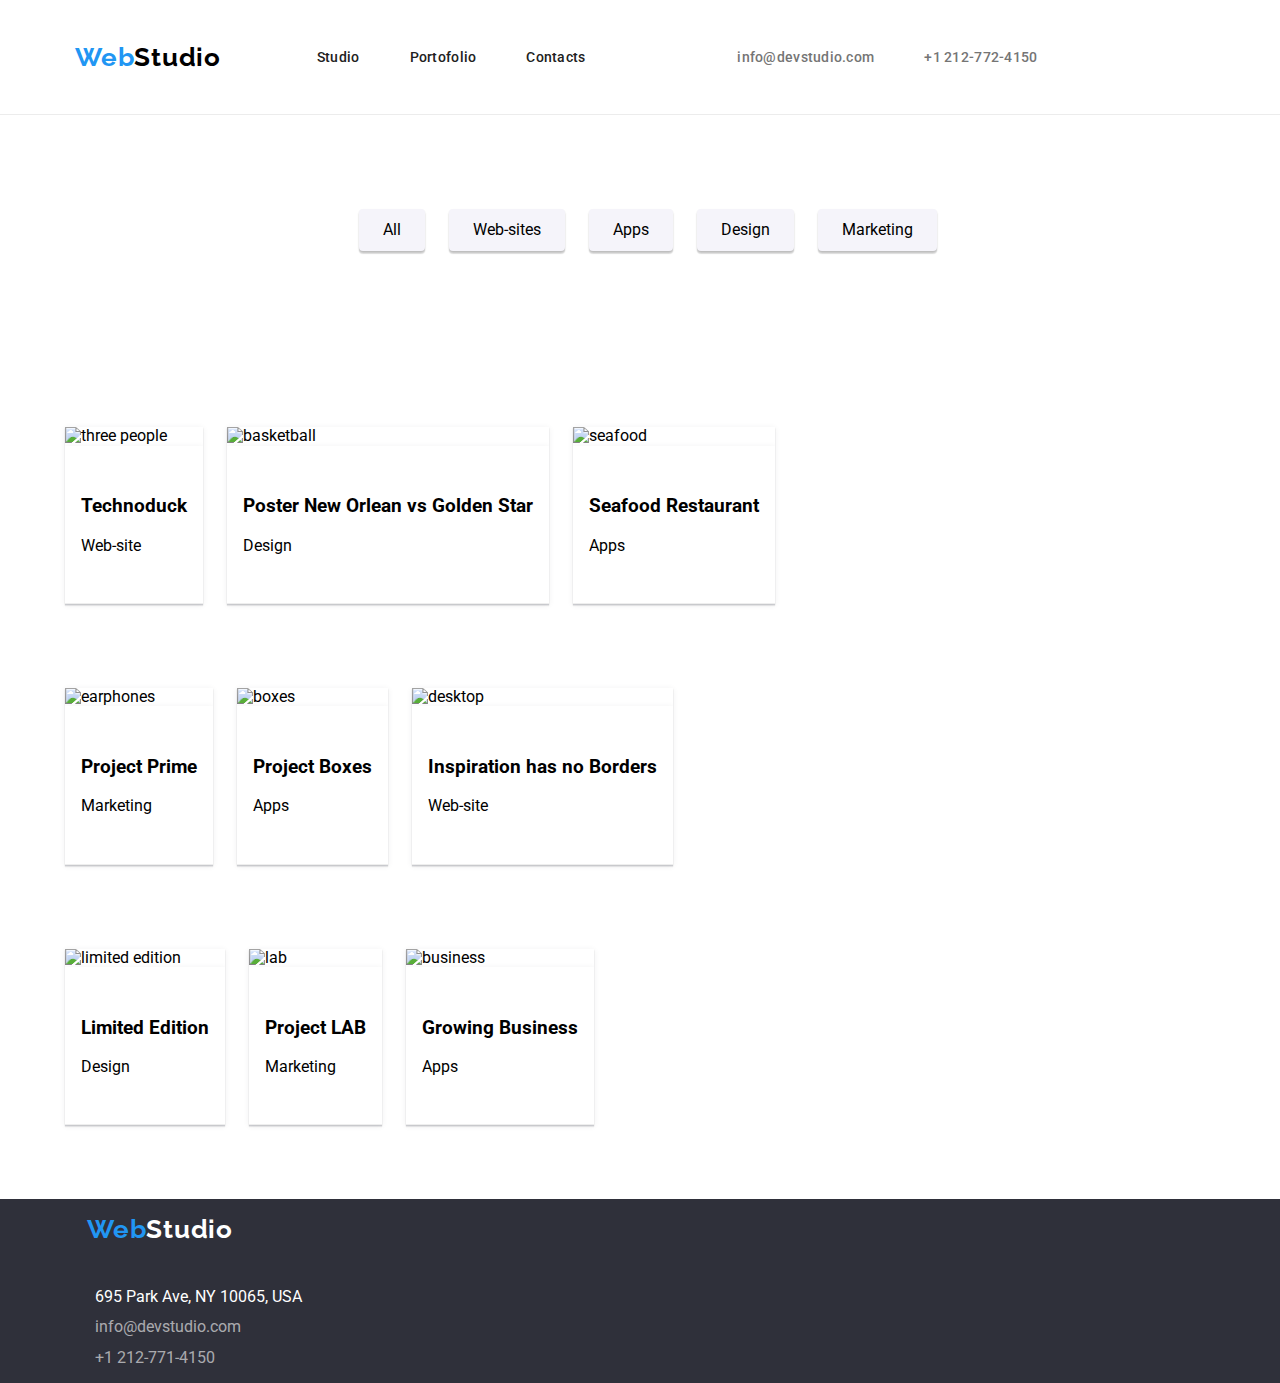
==== commit 1b2f6fbe: "updated" ====
--- a/portofolio.html
+++ b/portofolio.html
@@ -20,7 +20,7 @@
     <title>Portofolio</title>
   </head>
   <body>
-    <header class="hearder-start">
+    <header class="hearder-segment">
       <!---header section-->
       <div class="container header-container">
         <nav class="header-navigation">
--- a/css/styles.css
+++ b/css/styles.css
@@ -34,9 +34,10 @@
   font-style: normal;
 }
 
-.header-start{
- border-bottom: 1px solid #ececec;
-}
+.hearder-segment{
+  border-bottom: 1px solid #ececec;
+}
+
 /*nagivation tab*/
 
 
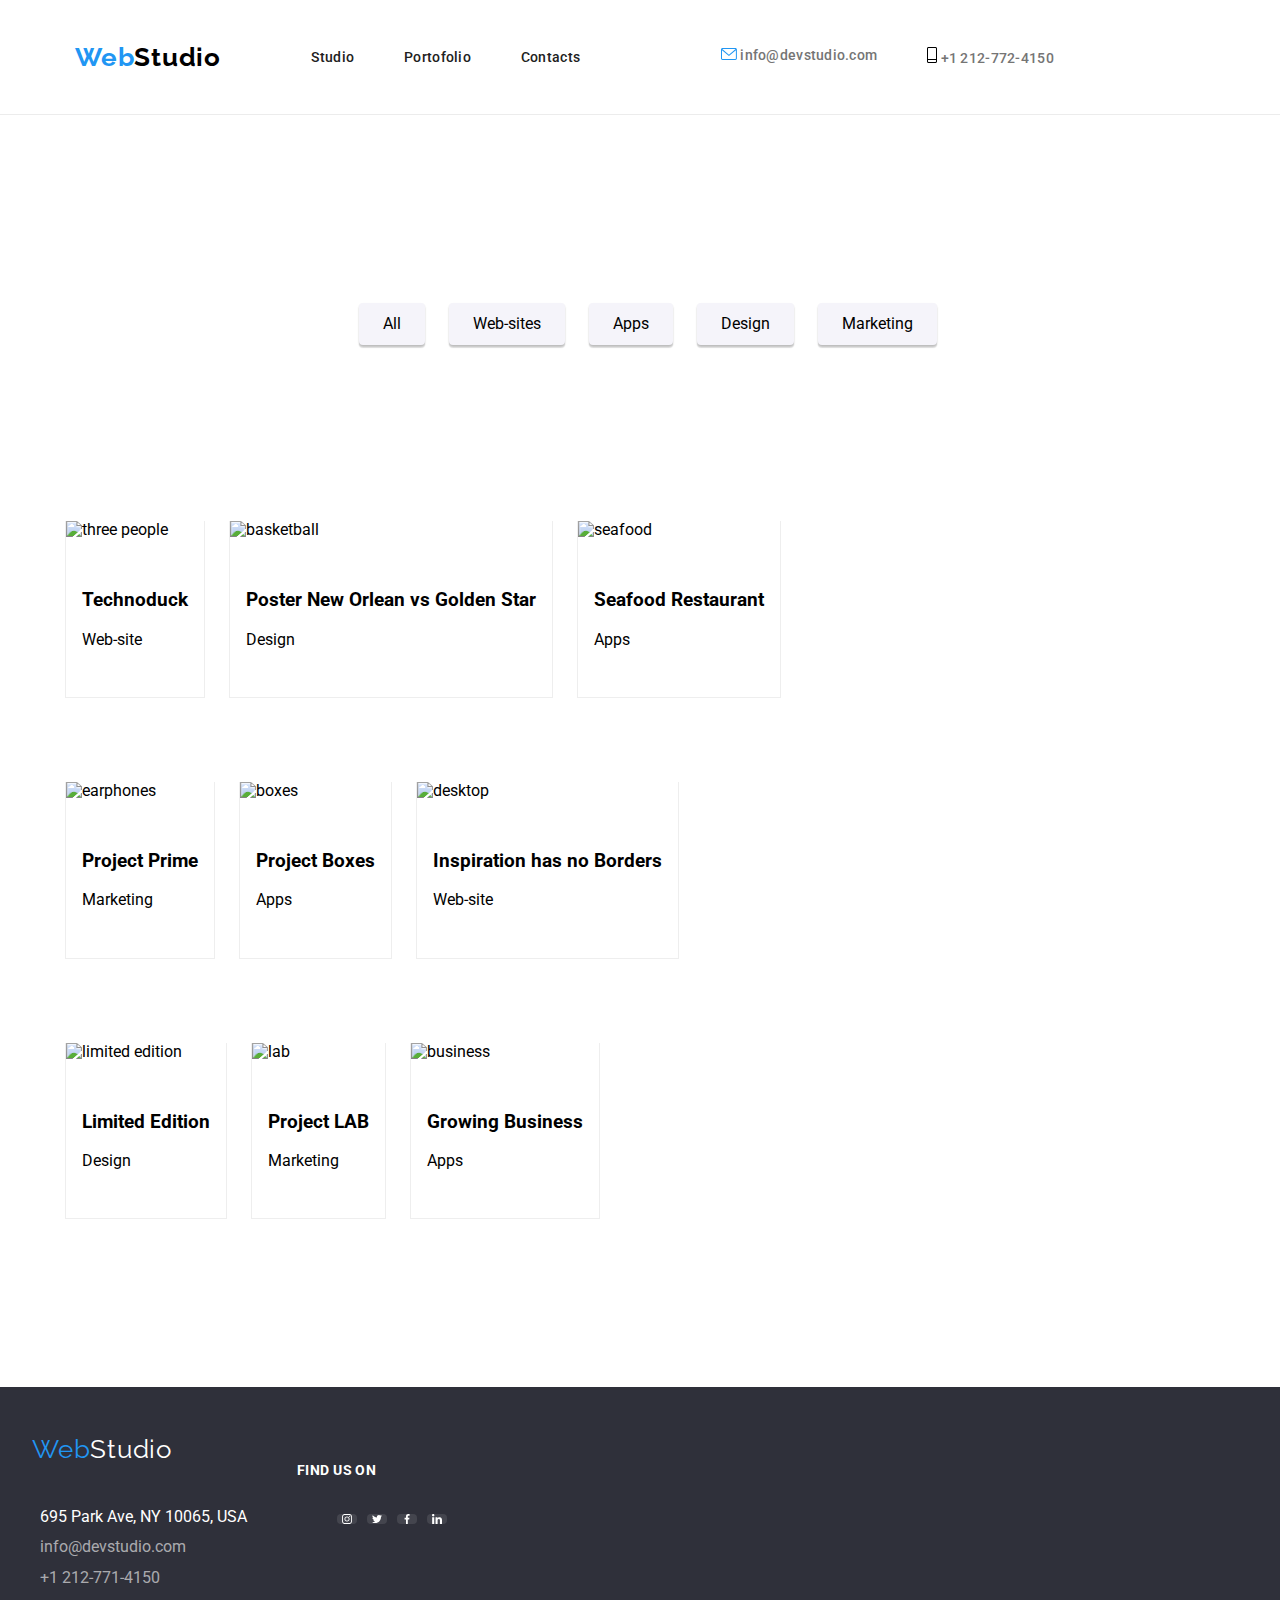
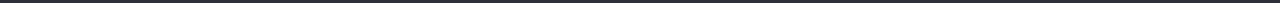
==== commit 649433b0: "commit" ====
--- a/portofolio.html
+++ b/portofolio.html
@@ -22,7 +22,7 @@
   <body>
     <header class="hearder-segment">
       <!---header section-->
-      <div class="container header-container">
+      <div class="container">
         <nav class="header-navigation">
           <h4 class="Webstudio-logo">Studio</h4>
           <ul class="navigation-list">
@@ -34,11 +34,23 @@
           </ul>
           <ul class="navigation-elements">
             <li>
+              <svg width="16" height="12">
+                <use
+                  class="icon-email"
+                  href="./images/icons.svg/symbol-defs.svg#icon-envelope-1"
+                ></use>
+              </svg>
               <a class="navigation-mail" href="info@devstudio.com"
                 >info@devstudio.com</a
               >
             </li>
             <li>
+              <svg width="10" height="16">
+                <use
+                  class="icon.tel"
+                  href="./images/icons.svg/symbol-defs.svg#icon-Vector-1"
+                ></use>
+              </svg>
               <a class="navigation-tel" href="+1 212-772-4150"
                 >+1 212-772-4150</a
               >
@@ -148,10 +160,12 @@
     </main>
     <!---Footer section-->
     <footer class="footer">
-      <div class="container">
-        <h4 class="Webstudio-logo-footer">Studio</h4>
-        <address class="addrress-footer">
-          <ul class="footer-list">
+      <div class="container-footer"> 
+        <div class="left-side-footer">
+        <a class="Webstudio-logo-footer" href="#">Studio</a> 
+        <address>
+          <div>
+          <ul class="unstyled-list-left">
             <li class="footer-link">
               <a class="footer-address" href="695 Park Ave, NY 10065, USA"
                 >695 Park Ave, NY 10065, USA</a
@@ -165,9 +179,37 @@
             <li class="footer-link">
               <a class="footer-tel" href="tel:+12127724159">+1 212-771-4150</a>
             </li>
-          </ul>
+            </ul>
+          </ul>
+          </div>
         </address>
+        </div>
+      <div class="right-side-footer">
+         <a class="find-us-title"> FIND US ON </a>
+        <ul class="unstyled-list-icon">
+        <svg class="icon-instagram-footer">
+                  <use
+                    href="./images/icons.svg/symbol-defs.svg#icon-instagram-2"
+                  ></use>
+                </svg>
+                <svg class="icon-twitter-footer">
+                  <use
+                    href="./images/icons.svg/symbol-defs.svg#icon-twitter-1"
+                  ></use>
+                </svg>
+                <svg class="icon-facebook-footer">
+                  <use
+                    href="./images/icons.svg/symbol-defs.svg#icon-facebook-1"
+                  ></use>
+                </svg>
+                <svg class="icon-linkedin-footer">
+                  <use
+                    href="./images/icons.svg/symbol-defs.svg#icon-linkedin-1"
+                  ></use>
+                </svg>
+                </ul>
       </div>
+       </div>
     </footer>
   </body>
 </html>
--- a/css/styles.css
+++ b/css/styles.css
@@ -27,6 +27,7 @@
   --white-color: #ffffff;
   --our-team-color: #f5f4fa;
   --background-portofolio: #e5e5e5;
+  --social-links-color:#AFB1B8;
 }
 
 body {
@@ -109,8 +110,17 @@
   list-style: none;
 }
 .unstyled-list {
-  text-decoration: none;
-}
+  text-decoration: none;}
+
+  .icon-email,.icon-tel{
+    color: var(--grey-color);
+  }
+.icon-email,.icon-tel:hover,
+.icon-email,.icon-tel:focus{
+  fill:#2196f3;
+  cursor: pointer;
+}
+
 /*logo*/
 .Webstudio-logo {
   color: var(--logo-color);
@@ -127,10 +137,32 @@
   letter-spacing: 0.03em;
   font-size: 26px;
 }
+.icon-about{
+  display: flex;
+  justify-content: center;
+  background-color:var(--our-team-color);
+  border-radius: 4px;
+  margin:30px;
+  width: 270px;
+  height: 120px;
+  padding: 25px,102.34px;
+  position: relative;
+  border: 2px var(--our-team-color);
+}
+.icon-about:hover{
+ border:2px solid var(--hover-color);
+}
+.icon-about-figure{
+ position: absolute;
+ width: 65.32px;
+ height:70px;
+ text-align: center;
+
+}
 
 /*hero section*/
 .hero-section {
-  background-color: var(--background-title);
+  /*background-color: var(--background-title);*/
   color: var(--white-color);
   line-height: 2.72;
   gap: 30px;
@@ -143,6 +175,11 @@
   text-align: center;
   width: 100%;
   height: 600px;
+  background-image: url(../images/background.jpg);
+  background-repeat: no-repeat;
+  background-size: cover;
+  background: linear-gradient(rgba(47, 48, 58, 0.4));
+
 }
 .hero-index-button {
   font-weight: 700;
@@ -262,13 +299,11 @@
   display: flex;
   flex-direction: column;
   flex-wrap: wrap;
-  overflow: hidden;
   color: var(--main-color);
   letter-spacing: 0.03em;
   box-shadow: 0px 1px 3px rgba(0, 0, 0, 0.12), 0px 1px 1px rgba(0, 0, 0, 0.14), 0px 2px 1px rgba(0, 0, 0, 0.2);
   border-radius: 0px 0px 4px 4px;
-    margin-left: 30px;
-    margin-top: 50px;
+  margin-top: 50px;
 }
 .index-wrapper>img{
   display: block;
@@ -284,8 +319,63 @@
   color: var(--grey-color);
   font-weight: 400;
   text-align: center;
-  letter-spacing: 0.03em;
-}
+  letter-spacing: 0.03em;}
+
+  /*social icons*/
+
+  .icon-social-links{
+  fill:var(--social-links-color);
+  display: flex;
+  justify-content: center;
+  padding: 30px;
+  gap: 20px;}
+   .icon-social-links:hover{
+  fill: var(--hover-color);
+   }
+
+  .icon-instagram{
+   width: 20px;
+   height: 20px;
+  }
+  .icon-twitter{
+   width: 20px;
+   height: 16.25px;}
+  .icon-facebook{
+   width: 20px;
+   height: 20px;
+  }
+.icon-linkedin{
+   width: 20px;
+   height: 20px;
+}
+
+/*our customers*/
+.our-customers{
+  display: flex;
+  flex-direction:column;
+  flex-wrap: nowrap;
+  padding: 94px;
+
+}
+.our-customers-title{
+  font-weight: 700;
+  size:36px;
+  text-align: center;
+  color: var(--main-color);
+}
+.our-customers-list{
+  fill:var(--social-links-color);
+  display: flex;
+  gap: 30px;
+  margin-top:20px;}
+.our-customers-list-01:hover,.our-customers-list-02:hover,.our-customers-list-03:hover,.our-customers-list-04:hover,.our-customers-list-05:hover,.our-customers-list-06:hover{
+fill: var(--hover-color);
+}
+.our-customers-list-01,.our-customers-list-02,.our-customers-list-03,.our-customers-list-04,.our-customers-list-05,.our-customers-list-06{
+border: 1px solid var(--social-links-color);
+border-radius: 4px; 
+  }
+ 
 /*footer-section*/
 .footer {
   background-color: var(--background-title);
@@ -293,17 +383,28 @@
   color: var(--white-color);
   width: 100%;
 }
-
-.Webstudio-logo-footer.addrress-footer{
-  gap:28px;
-  align-items: flex-start;
-}
-.addrress-footer {
+.container-footer{
+  display: flex;
+  flex-direction: row;
+  gap:50px;
+}
+.Webstudio-logo-footer,.left-side-footer,..Webstudio-logo-footer::before{
+  display: flex;
+  gap: 30px;
+}
+
+.left-side-footer{
+ display: flex;
+flex-direction: column;
+text-decoration: none;
+text-transform: none;
+color: var(--white-color); 
+}
+.right-side-footer{
   display: flex;
   flex-direction: column;
-  text-decoration: none;
-  color: var(--white-color);
-}
+}
+
 .footer-link {
   text-decoration: none;
   list-style: none;
@@ -337,18 +438,61 @@
   letter-spacing: 0.03em;
   line-height: 4.67px;
   font-size: 26px;
-  align-items: center;
-  margin-top: 28px;
+  margin-top: 60px;
   margin-bottom: 12px;
-  padding-left: 32px;;
+  padding-left: 32px;
+  text-decoration: none;
+  z-index: 2;
+
 }
 .Webstudio-logo-footer::before {
   content: "Web";
   color: var(--hover-color);
-  margin-top: 28px;
+  margin-top: 30px;
   margin-bottom: 12px;
-}
-.
+  text-decoration: none;
+}
+
+/*find us*/
+.left-side-footer,.right-side-footer{
+  display: flex;
+}
+.right-side-footer{
+display: flex;
+gap: 20px;
+fill: var(--white-color);
+}
+
+.find-us-title{
+font-weight: 700;
+font-size: 14px;
+line-height: 16px;
+letter-spacing: 0.03em;
+text-transform: uppercase;
+display: flex;
+padding-top: 75px;
+}
+.unstyled-list-icon{
+  display: flex;
+  flex-direction: row;
+  gap: 10px;
+}
+
+.icon-instagram-footer,.icon-twitter-footer,.icon-facebook-footer,.icon-linkedin-footer{
+  display: flex;
+  flex-direction: row;
+  gap: 10px;
+  width:20px;
+  height:10px;
+  border: 1px invisible var(--main-color);
+ border-radius: 4px;
+ background: rgba(255, 255, 255, 0.1);
+  }
+  .icon-instagram-footer:hover,.icon-twitter-footer:hover,.icon-facebook-footer:hover,.icon-linkedin-footer:hover{
+fill: var(--hover-color);
+cursor: pointer;
+  }
+
 /*portofolio section*/
 .portofolio-options {
   display: flex;
@@ -419,8 +563,7 @@
   display: flex;
   flex-direction:column;
   overflow: hidden;
-  border-bottom: 1px solid #eee;
-  box-shadow: 0px 1px 6px rgb(46 47 66 / 8%), 0px 1px 1px rgb(46 47 66 / 16%), 0px 2px 1px rgb(46 47 66 / 8%);
+  border: 1px solid #EEEEEE;
   border-top: none;
   margin-bottom: 48px;
   margin-right: 24px;
@@ -442,9 +585,7 @@
 }
 .portofolio-text {
     color:var(--white-color)
-    box-shadow: 0px 1px 6px rgb(46 47 66 / 8%), 0px 1px 1px rgb(46 47 66 / 16%), 0px 2px 1px rgb(46 47 66 / 8%);
-    text-align:left;
+    text-align: left;
     padding: 32px 16px;
-    box-shadow: 0px 1px 6px rgb(46 47 66 / 8%), 0px 1px 1px rgb(46 47 66 / 16%), 0px 2px 1px rgb(46 47 66 / 8%);
     border-top:none;
 }
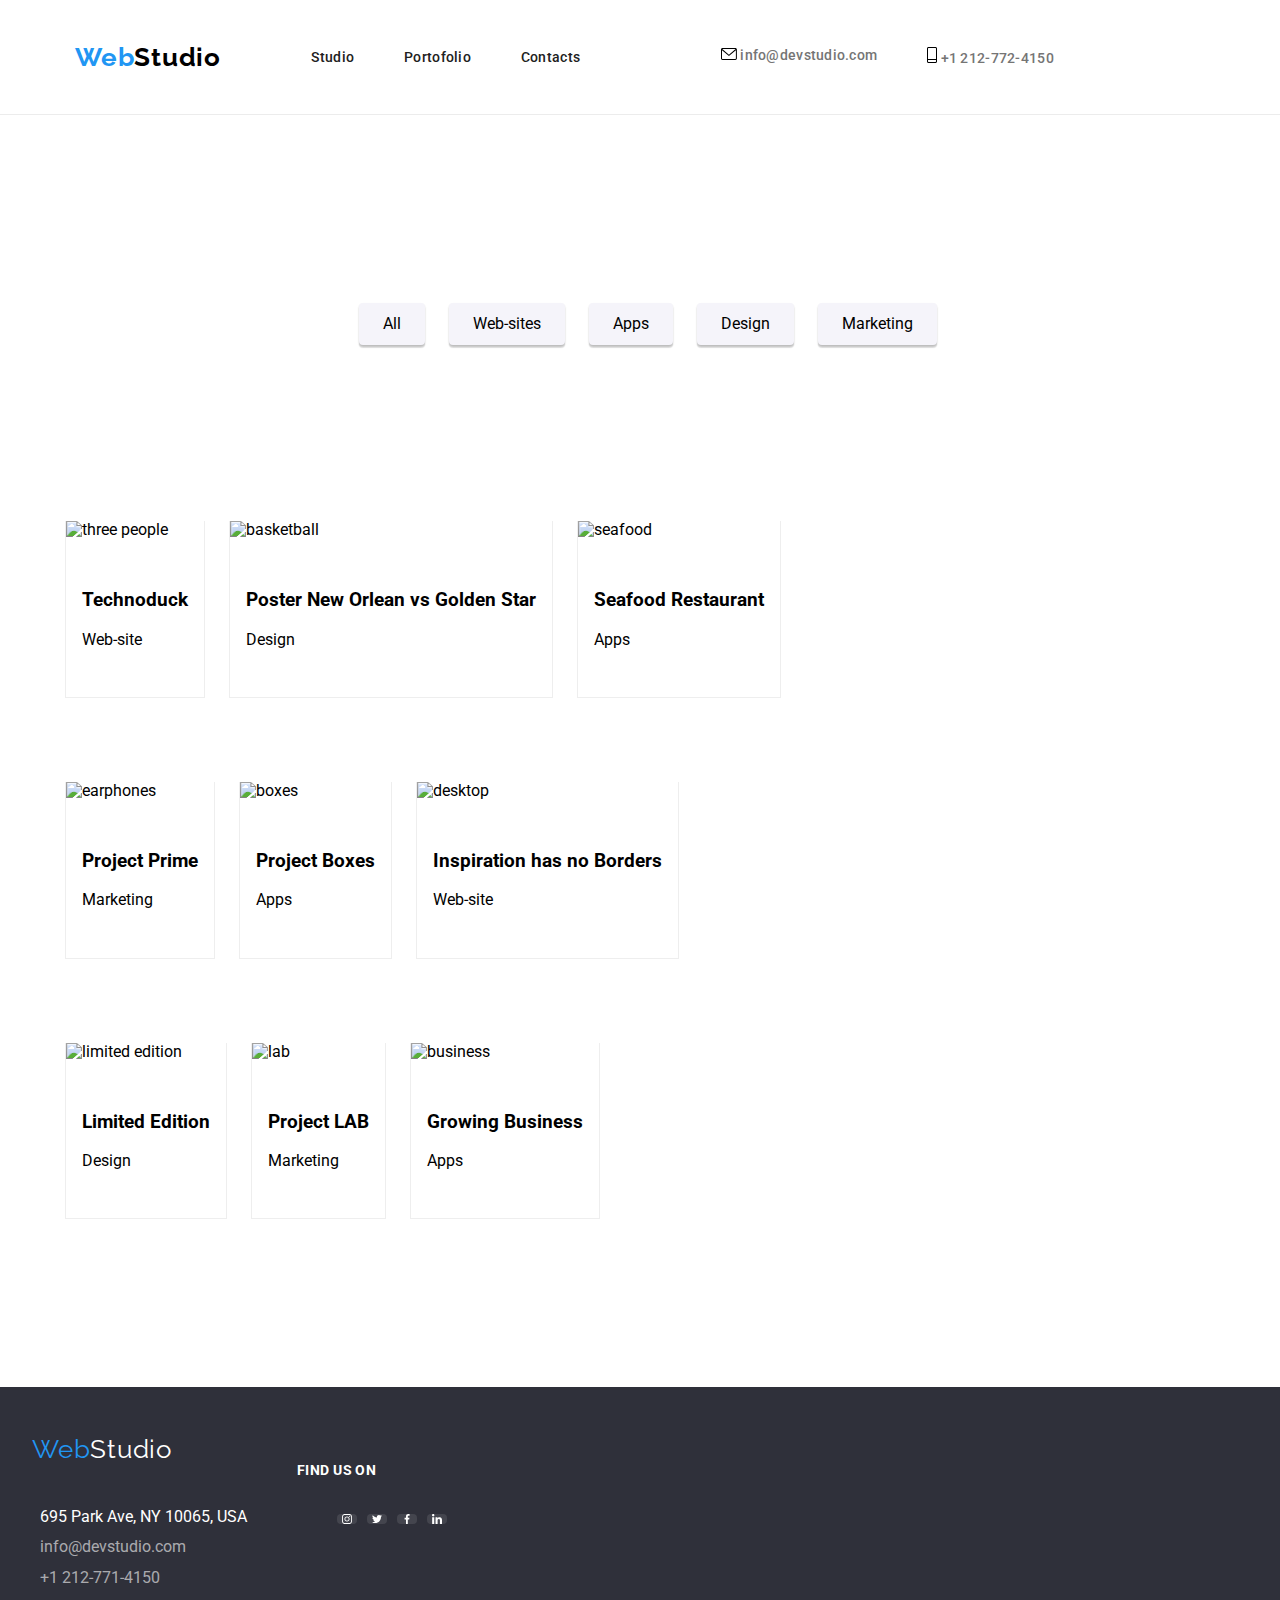
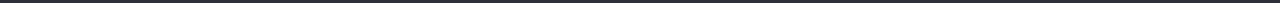
==== commit ff5d0e14: "updated" ====
--- a/portofolio.html
+++ b/portofolio.html
@@ -32,19 +32,18 @@
             </li>
             <li><a class="navigation-three" href="Contacts">Contacts</a></li>
           </ul>
-          <ul class="navigation-elements">
-            <li>
-              <svg width="16" height="12">
+         <ul class="navigation-elements">
+             <li class="header-mail">
+               <svg width="16" height="12">
                 <use
                   class="icon-email"
                   href="./images/icons.svg/symbol-defs.svg#icon-envelope-1"
                 ></use>
               </svg>
               <a class="navigation-mail" href="info@devstudio.com"
-                >info@devstudio.com</a
-              >
-            </li>
-            <li>
+                >info@devstudio.com </a>
+            </li>
+            <li class="header-tel">
               <svg width="10" height="16">
                 <use
                   class="icon.tel"
--- a/css/styles.css
+++ b/css/styles.css
@@ -76,13 +76,16 @@
   display: inline-flex;
   gap: 50px;
 }
-.navigation-mail:hover,
-.navigation-mail:focus,
-.navigation-tel:hover,
-.navigation-tel:focus {
-  cursor: pointer;
+.header-mail:hover,
+.header-tel:hover,
+.header-mail:focus,
+.header-tel:focus,
+.header-mail:active,
+.header-tel:active
+ {cursor: pointer;
   text-decoration: none;
   color: var(--hover-color);
+  fill: var(--hover-color);
 }
 .navigation-mail {
   text-decoration: none;
@@ -110,17 +113,12 @@
   list-style: none;
 }
 .unstyled-list {
-  text-decoration: none;}
+  text-decoration: none;
+list-style: none;}
 
   .icon-email,.icon-tel{
     color: var(--grey-color);
   }
-.icon-email,.icon-tel:hover,
-.icon-email,.icon-tel:focus{
-  fill:#2196f3;
-  cursor: pointer;
-}
-
 /*logo*/
 .Webstudio-logo {
   color: var(--logo-color);
@@ -136,28 +134,6 @@
   color: var(--hover-color);
   letter-spacing: 0.03em;
   font-size: 26px;
-}
-.icon-about{
-  display: flex;
-  justify-content: center;
-  background-color:var(--our-team-color);
-  border-radius: 4px;
-  margin:30px;
-  width: 270px;
-  height: 120px;
-  padding: 25px,102.34px;
-  position: relative;
-  border: 2px var(--our-team-color);
-}
-.icon-about:hover{
- border:2px solid var(--hover-color);
-}
-.icon-about-figure{
- position: absolute;
- width: 65.32px;
- height:70px;
- text-align: center;
-
 }
 
 /*hero section*/
@@ -215,9 +191,22 @@
   font-style: normal;
   font-weight: 400;
   font-size: 14px;
-  flex-wrap: wrap;
-}
-
+}
+.icon-about{
+  display: flex;
+  justify-content: center;
+  background-color:var(--our-team-color);
+  border-radius: 4px;
+  margin:30px;
+  border: 2px var(--our-team-color);
+  position: relative;
+}
+
+.icon-about-figure{
+ text-align: center;
+ position: absolute;
+
+}
 .title-about-us {
   font-weight: 700;
   font-size: 14px;
@@ -226,15 +215,6 @@
   text-align: left;
   margin-bottom: 8px;}
  
-/*something is wrong with class on p
-/* *.description-about-us {
-  font-weight: 400;
-  font-size: 14px;
-  line-height: 5.35px;
-  letter-spacing: 0.03em;
-  color-scheme: var(--grey-color);
-
-}
 
 /*what we do*/
 
@@ -569,6 +549,10 @@
   margin-right: 24px;
 
 }
+.portofolio-wrapper:hover{
+  color: var(--hover-color);
+  cursor: pointer;
+}
 .portofolio-wrapper.img {
   display: block;
   max-width: 100%;
